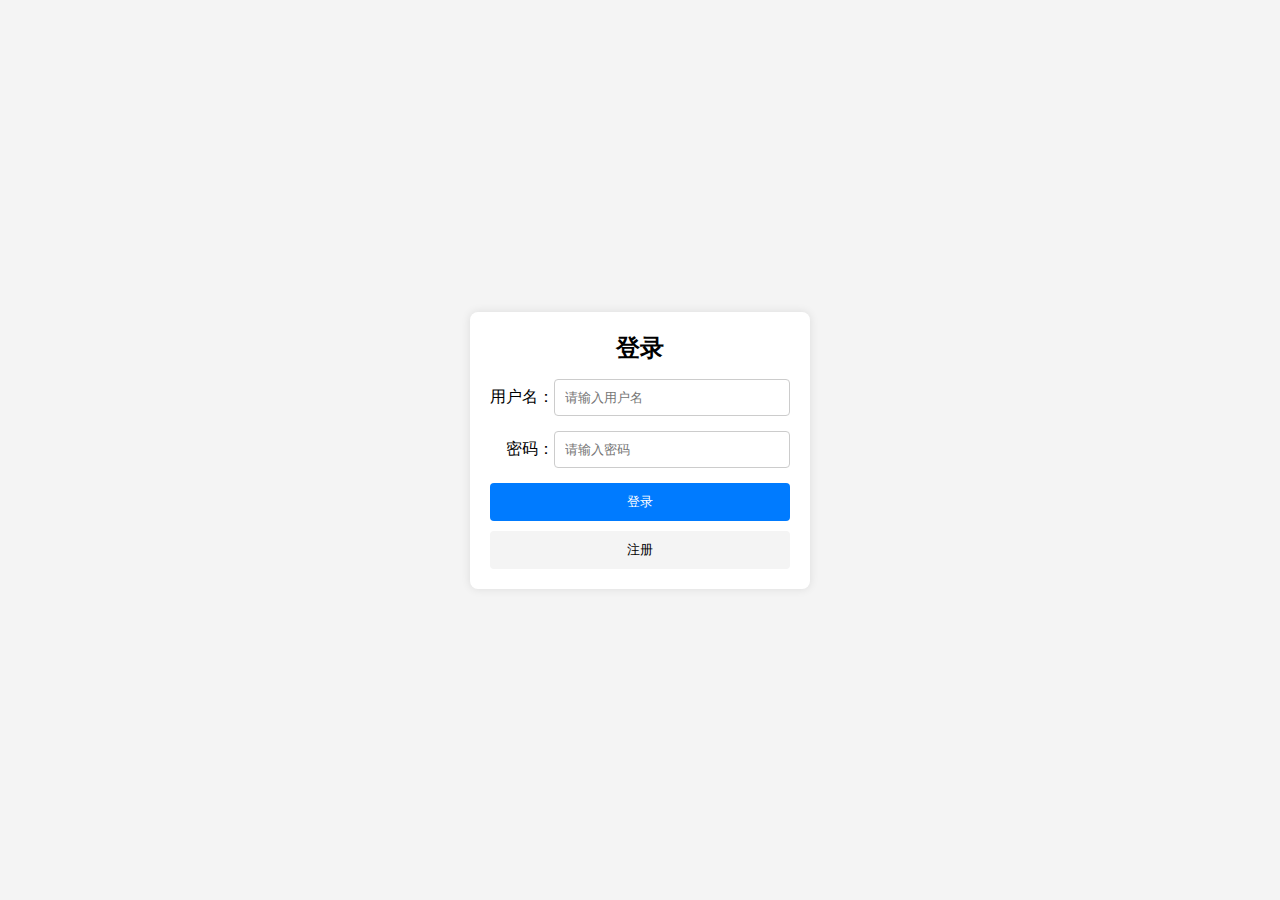
==== change.html @ 054fe9bb "实现了用户注册、登录、修改昵称、修改头像、修改密码、注销账户、查看用户信息和退出登录等核心功能。 提供了简洁、易用的用户界面，确保用户能够轻松完成各项操作。" ====
<!DOCTYPE html>
<html>
	<head>
		<meta charset="UTF-8">
		<meta name="viewport" content="width=device-width, initial-scale=1.0">
		<title>更改信息</title>
		<link rel="stylesheet" href="style.css" />
	</head>
	<body class="flex">
		<div id="form">
			<h2>修改信息</h2>
			<div id="pop2">
				<label for="pass">　　密码：</label><input type="password" id="pass" /><br />
				<label for="repass">确认密码：</label><input type="password" id="repass" />
				<div class="buttons">
					<button class="b" id="no">关闭</button>
					<button id="ok">确定</button>
				</div>
			</div>
			<table>
				<tr>
					<td class="table"><img id="avatar2" src="default.jpg"></td>
					<td class="table">
						<span class="t"><label for="user">用户名：</label><span id="user"></span></span><br />
						<span class="t"><label for="nick">　昵称：</label><input type="text" id="nick" placeholder="请输入昵称" class="text" /></span>
					</td>
				</tr>
			</table>
			<div class="buttons">
				<button class="b" id="changepass">修改密码</button>
				<button class="b" id="del">注销账户</button>
				<button id="save">保存</button>
			</div>
		</div>
		<input type="file" id="fileInput" accept="image/jpeg, image/png">
		<script>
			var userData, isNicknameEditable = true, isPopupVisible = false;
			function togglePopupVisibility() {
				if (isPopupVisible) {
					document.getElementById('pop2').style.visibility = 'hidden';
					isPopupVisible = false;
				} else {
					document.getElementById('pop2').style.visibility = 'visible';
					isPopupVisible = true;
				}
			}
			window.onload = function() {
				var token = localStorage.getItem('_');
				if (!token) {
					location.href = 'login.html';
				}
				var params = new URLSearchParams({
					token: token
				});
				var xhr = new XMLHttpRequest();
				xhr.open('POST', 'user_data2.php', true);
				xhr.setRequestHeader('Content-Type', 'application/x-www-form-urlencoded');
				xhr.onreadystatechange = function() {
					if (xhr.readyState === 4 && xhr.status === 200) {
						var response = xhr.responseText;
						if (response) {
							userData = response.split('\n');
							document.getElementById('user').innerText = userData[0];
							document.getElementById('nick').value = userData[1];
							if (userData[3] === '1') {
								document.getElementById('avatar2').src = 'avatar/' + userData[4] + '.jpg';
							}
						} else {
							alert('查询失败，请稍后再试。');
						}
					}
				};
				xhr.send(params.toString());
			};
			document.getElementById('changepass').addEventListener('click', togglePopupVisibility);
			document.getElementById('no').addEventListener('click', togglePopupVisibility);
			document.getElementById('save').addEventListener('click', function() {
				if (isNicknameEditable) {
					var userId = userData[2];
					var newNickname = document.getElementById('nick').value.trim();
					if (newNickname === '') {
						alert('昵称不能为空！');
						return;
					}
					var newPassword = document.getElementById('pass').value;
					var saveParams = new URLSearchParams({
						id: userId,
						nick: newNickname,
						pass: newPassword
					});
					var xhrSave = new XMLHttpRequest();
					xhrSave.open('POST', 'save.php', true);
					xhrSave.setRequestHeader('Content-Type', 'application/x-www-form-urlencoded');
					xhrSave.onreadystatechange = function() {
						if (xhrSave.readyState === 4 && xhrSave.status === 200) {
							var response = xhrSave.responseText;
							if (response === "fail") {
								alert('修改失败，请稍后再试！');
							}
							if (response === "success") {
								alert('修改成功！');
								location.href = "index.html";
							}
						}
					};
					xhrSave.send(saveParams);
				}
			});
			document.getElementById('ok').addEventListener('click', function() {
				var password = document.getElementById('pass').value;
				if (password === document.getElementById('repass').value) {
					if (!password) {
						alert('无法保存：密码为空。');
						isNicknameEditable = false;
					} else if (password.length < 8 || password.length > 32 || !/[a-z]/.test(password) || !/[A-Z]/.test(password) || !/\d/.test(password)) {
						alert('请先修改成合法的密码再保存。密码长度8到32位，必须包含至少1个小写字母、1个大写字母和1个数字。');
						isNicknameEditable = false;
					} else {
						alert('保存成功！');
						isNicknameEditable = true;
					}
				} else {
					alert('密码与确认密码不一致！');
					isNicknameEditable = false;
				}
			});
			document.getElementById('del').addEventListener('click', function() {
				var confirmDeletion = confirm("你确定要注销账户吗？注销账户后，你就再也无法登录本账户。");
				if (confirmDeletion) {
					var accountId = userData[2];
					var queryParams = new URLSearchParams({
						id: accountId
					});
					var xhrRequest = new XMLHttpRequest();
					xhrRequest.open('POST', 'del.php', true);
					xhrRequest.setRequestHeader('Content-Type', 'application/x-www-form-urlencoded');
					xhrRequest.onreadystatechange = function() {
						if (xhrRequest.readyState === 4 && xhrRequest.status === 200) {
							var responseText = xhrRequest.responseText;
							if (responseText === "fail") {
								alert('注销失败，请稍后再试！');
							} else if (responseText === "success") {
								alert('注销成功！');
								localStorage.removeItem('_');
								location.href = "login.html";
							}
						}
					};
					xhrRequest.send(queryParams.toString());
				}
			});
			document.getElementById('avatar2').addEventListener('click', function() {
				document.getElementById('fileInput').click();
			});
			document.getElementById('fileInput').addEventListener('change', function(event) {
				var selectedFile = event.target.files[0];
				if (!selectedFile) return;
				var fileExtension = selectedFile.name.split('.').pop().toLowerCase();
				if (fileExtension !== 'jpg' && fileExtension !== 'png') {
					alert('上传的图片格式只支持jpg或png');
					return;
				}
				var formData = new FormData();
				formData.append('avatar', document.getElementById('fileInput').files[0]);
				formData.append('id', userData[2]);
				var httpReq = new XMLHttpRequest();
				httpReq.open('POST', 'avatar.php', true);
				httpReq.onload = function () {
					if (httpReq.readyState === 4 && httpReq.status === 200) {
						var serverResponse = httpReq.responseText;
						if (serverResponse == 'success') {
							document.getElementById('avatar2').setAttribute('src', 'avatar/' + userData[4] + '.jpg');
						} else if (serverResponse == 'fail') {
							alert('头像修改失败，请稍后再试。');
						}
					}
				};
				httpReq.send(formData);
			});
		</script>
	</body>
</html>
---- style.css ----
a {
	text-decoration: none;
}
input[type="text"], input[type="password"] {
	padding: 10px;
	margin-bottom: 15px;
	border: 1px solid #ccc;
	border-radius: 4px;
	box-sizing: border-box;
}
h2 {
	margin-top: 0;
	margin-bottom: 15px;
	text-align: center;
}
html, body {
	font-family: Arial, sans-serif;
	background-color: #f4f4f4;
	justify-content: center;
	align-items: center;
	width: 100%;
	height: 100%;
	margin: 0;
}
#avatar {
	width: 120px;
	height: 120px;
}
#avatar2 {
	width: 80px;
	height: 80px;
}
#card, #subcard {
	margin: 10px;
	padding: 20px;
	position: relative;
	top: 20px;
	left: 2.5%;
	width: calc(95% - 60px);
	border-radius: 20px;
	box-shadow: 0 0 10px rgba(0, 0, 0, 0.1);
	background-color: white;
}
#config {
	cursor: pointer;
}
#content {
	float: right;
	font-size: 16px;
	line-height: 30px;
}
#fileInput, #hidden {
	display: none;
}
#form {
	background-color: #fff;
	padding: 20px;
	border-radius: 8px;
	box-shadow: 0 0 10px rgba(0, 0, 0, 0.1);
	width: 300px;
}
#nick {
	width: calc(100% - 64px);
	padding: 10px;
	margin-bottom: 15px;
	border: 1px solid #ccc;
	border-radius: 4px;
	box-sizing: border-box;
}
#nickname {
	font-size: 30px;
	line-height: 45px;
	color: #000;
}
#ok {
	padding: 10px;
	background-color: #007BFF;
	border: 0;
	color: white;
	border-radius: 10px;
	cursor: pointer;
	display: block;
}
#pop {
	padding: 10px;
	background-color: #fff;
	border-radius: 8px;
	box-shadow: 0 0 10px rgba(0, 0, 0, 0.1);
	width: 280px;
	position: absolute;
	border-radius: 8px;
	visibility: hidden;
	bottom: 10px;
}
#pop2 {
	padding: 20px;
	background-color: #fff;
	border-radius: 8px;
	box-shadow: 0 0 10px rgba(0, 0, 0, 0.1);
	width: 280px;
	position: absolute;
	border-radius: 8px;
	visibility: hidden;
	bottom: 10px;
	transform: translateX(-10px);
}
#pop3 {
	padding: 10px;
	background-color: #fff;
	border-radius: 8px;
	box-shadow: 0 0 10px rgba(0, 0, 0, 0.1);
	width: 280px;
	position: absolute;
	border-radius: 8px;
	visibility: hidden;
	bottom: 10px;
	left: 50%;
	transform: translateX(-50%);
}
#popup {
	padding: 10px;
	background-color: #fff;
	border-radius: 8px;
	box-shadow: 0 0 10px rgba(0, 0, 0, 0.1);
	width: 280px;
	position: absolute;
	border-radius: 8px;
	visibility: hidden;
	transform: translateY(-200px);
}
#regist {
	margin-top: 10px;
	width: 100%;
	padding: 10px;
	background-color: #f4f4f4;
	color: black;
	border: none;
	border-radius: 4px;
	cursor: pointer;
}
#save {
	padding: 10px;
	background-color: #007BFF;
	border: 0;
	color: white;
	border-radius: 10px;
	cursor: pointer;
}
#sp {
	text-align: center;
	width: 100%;
	margin-top: 0;
	margin-bottom: 15px;
}
#submit {
	width: 100%;
	padding: 10px;
	background-color: #007BFF;
	color: white;
	border: none;
	border-radius: 4px;
	cursor: pointer;
}
#table {
	width: 100%;
}
#top {
	width: calc(100% - 20px);
	padding: 10px;
	height: 30px;
	box-shadow: 0 0 10px rgba(0, 0, 0, 0.1);
}
.b {
	padding: 10px;
	background-color: white;
	border: 0;
	color: #007BFF;
	cursor: pointer;
}
.buttons {
	display: flex;
	justify-content: space-between;
}
.col1 {
	width: 40px;
}
.col2 {
	line-height: 40px;
}
.flex {
	display: flex;
}
.link {
	font-size: 16px;
	line-height: 24px;
	font-weight: bold;
}
.link1 {
	color: #007BFF;
}
.small {
	font-size: 16px;
	line-height: 24px;
	color: #afafaf;
}
.t {
	line-height: 38px;
}
.table {
	padding: 10px;
}
.text {
	display: inline-block;
	width: calc(100% - 64px);
}
.text1 {
	display: inline-block;
	width: calc(100% - 80px);
}
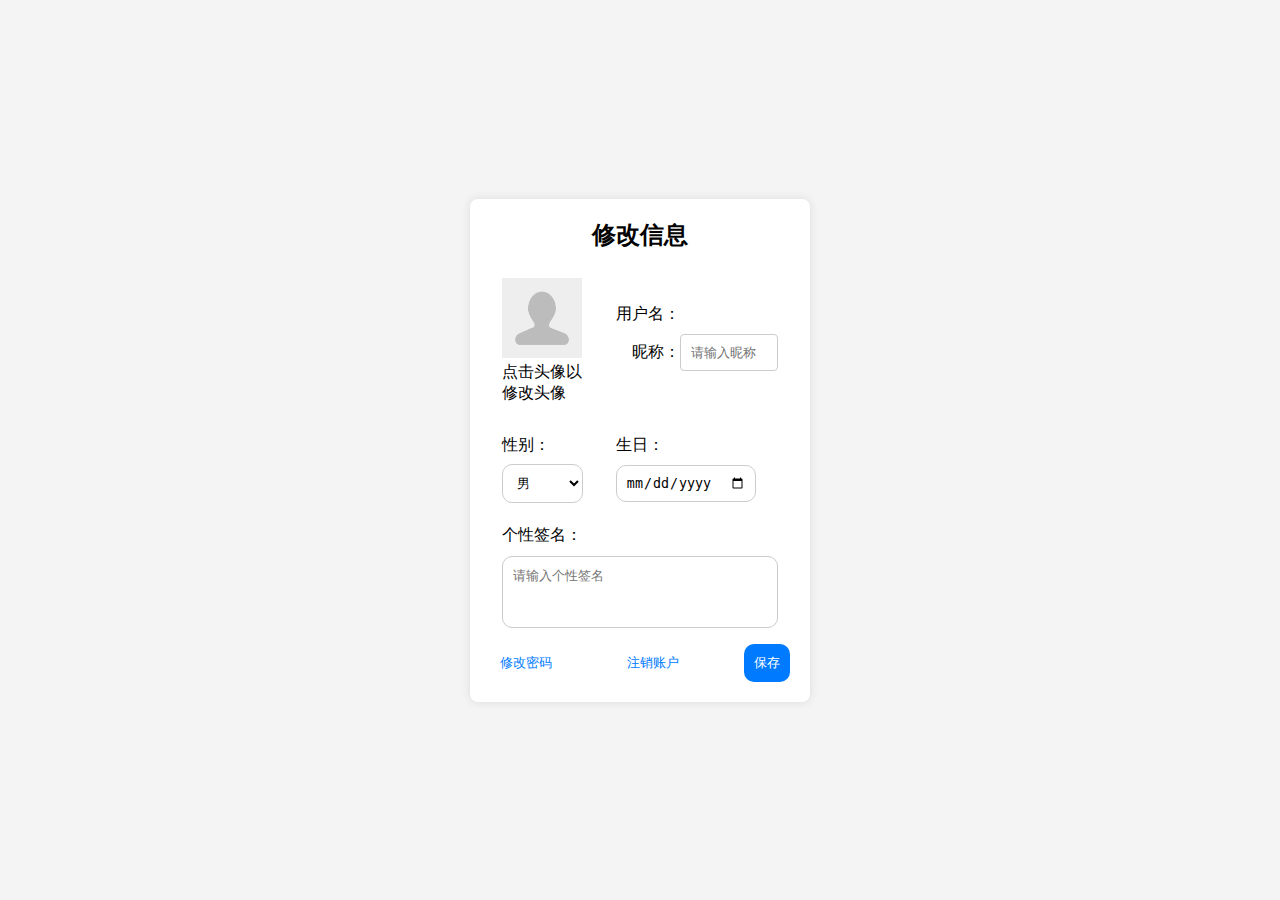
==== commit c80549ad: "新增了设置个人信息的功能，用户可以设置性别、生日以及个人简介。 修改了用户ID的设定方式，新用户注册的ID将自动比当前用户最大的ID大1。 修改了用户信息修改的接口。" ====
--- a/change.html
+++ b/change.html
@@ -19,10 +19,33 @@
 			</div>
 			<table>
 				<tr>
-					<td class="table"><img id="avatar2" src="default.jpg"></td>
+					<td class="table"><img id="avatar2" src="default.jpg"><br>点击头像以修改头像</td>
 					<td class="table">
-						<span class="t"><label for="user">用户名：</label><span id="user"></span></span><br />
+						<span class="t"><label>用户名：</label><span id="user"></span></span><br />
 						<span class="t"><label for="nick">　昵称：</label><input type="text" id="nick" placeholder="请输入昵称" class="text" /></span>
+					</td>
+				</tr>
+				<tr>
+					<td class="table">
+						<span class="t">
+							<label for="user">性别：</label>
+							<select id="gender" class="selection">
+								<option value="M">男</option>
+								<option value="W">女</option>
+								<option value="N">不设置</option>
+							</select>
+						</span>
+					</td>
+					<td class="table">
+						<span class="t">
+							<label for="user">生日：</label>
+							<input type="date" id="birth" class="selection1" />
+						</span>
+					</td>
+				</tr>
+				<tr>
+					<td colspan="2" class="table">
+						<label for="bio">个性签名：</label><br><textarea id="bio" class="bio" placeholder="请输入个性签名" wrap="hard" maxlength="250"></textarea>
 					</td>
 				</tr>
 			</table>
@@ -34,7 +57,7 @@
 		</div>
 		<input type="file" id="fileInput" accept="image/jpeg, image/png">
 		<script>
-			var userData, isNicknameEditable = true, isPopupVisible = false;
+			var userData, isPopupVisible = false, conf = {}, nconf = {};
 			function togglePopupVisibility() {
 				if (isPopupVisible) {
 					document.getElementById('pop2').style.visibility = 'hidden';
@@ -44,8 +67,20 @@
 					isPopupVisible = true;
 				}
 			}
+			function getCookie(name) {
+				var value = `; ${document.cookie}`;
+				var parts = value.split(`; ${name}=`);
+				if (parts.length === 2) return parts.pop().split(';').shift();
+				return null;
+			}
+			function checkPassword(password, repassword) {
+				return password === repassword && !!password && !(password.length < 8 || 32 < password.length || !/[a-z]/.test(password) || !/[A-Z]/.test(password) || !/\d/.test(password));
+			}
+			function testFuture(date) {
+				return new Date(date) > new Date();
+			}
 			window.onload = function() {
-				var token = localStorage.getItem('_');
+				var token = getCookie('_');
 				if (!token) {
 					location.href = 'login.html';
 				}
@@ -59,12 +94,19 @@
 					if (xhr.readyState === 4 && xhr.status === 200) {
 						var response = xhr.responseText;
 						if (response) {
+							if (response === 'invalid') {
+								alert('用户信息被篡改，无法查看信息。');
+								location.href = 'login.html';
+							}
 							userData = response.split('\n');
 							document.getElementById('user').innerText = userData[0];
-							document.getElementById('nick').value = userData[1];
+							document.getElementById('nick').value = conf['nick'] = userData[1];
 							if (userData[3] === '1') {
 								document.getElementById('avatar2').src = 'avatar/' + userData[4] + '.jpg';
 							}
+							document.getElementById('gender').value = conf['gender'] = userData[5];
+							document.getElementById('birth').value = conf['birth'] = userData[6];
+							document.getElementById('bio').value = conf['bio'] = userData[7];
 						} else {
 							alert('查询失败，请稍后再试。');
 						}
@@ -75,53 +117,56 @@
 			document.getElementById('changepass').addEventListener('click', togglePopupVisibility);
 			document.getElementById('no').addEventListener('click', togglePopupVisibility);
 			document.getElementById('save').addEventListener('click', function() {
-				if (isNicknameEditable) {
-					var userId = userData[2];
+				if (conf['nick'] !== document.getElementById('nick').value) {
 					var newNickname = document.getElementById('nick').value.trim();
-					if (newNickname === '') {
-						alert('昵称不能为空！');
+					if (!newNickname) {
+						alert('昵称不能为空。');
 						return;
 					}
-					var newPassword = document.getElementById('pass').value;
-					var saveParams = new URLSearchParams({
-						id: userId,
-						nick: newNickname,
-						pass: newPassword
-					});
-					var xhrSave = new XMLHttpRequest();
-					xhrSave.open('POST', 'save.php', true);
-					xhrSave.setRequestHeader('Content-Type', 'application/x-www-form-urlencoded');
-					xhrSave.onreadystatechange = function() {
-						if (xhrSave.readyState === 4 && xhrSave.status === 200) {
-							var response = xhrSave.responseText;
-							if (response === "fail") {
-								alert('修改失败，请稍后再试！');
-							}
-							if (response === "success") {
-								alert('修改成功！');
-								location.href = "index.html";
-							}
-						}
-					};
-					xhrSave.send(saveParams);
-				}
+					nconf['nick'] = newNickname;
+				}
+				if (conf['gender'] !== document.getElementById('gender').value) {
+					nconf['gender'] = document.getElementById('gender').value;
+				}
+				if (conf['birth'] !== document.getElementById('birth').value) {
+					if (testFuture(new Date(document.getElementById('birth').value))) {
+						alert('出生日期不能是未来的日期。');
+						return;
+					}
+					nconf['birth'] = document.getElementById('birth').value;
+				}
+				if (conf['bio'] !== document.getElementById('bio').value) {
+					nconf['bio'] = document.getElementById('bio').value.trim();
+				}
+				if (Object.keys(nconf).length === 0) {
+					alert('用户信息未修改。');
+					location.href = "index.html";
+					return;
+				}
+				var saveParams = new URLSearchParams({p:JSON.stringify(nconf),id:userData[2]});
+				var xhrSave = new XMLHttpRequest();
+				xhrSave.open('POST', 'save.php', true);
+				xhrSave.setRequestHeader('Content-Type', 'application/x-www-form-urlencoded');
+				xhrSave.onreadystatechange = function() {
+					if (xhrSave.readyState === 4 && xhrSave.status === 200) {
+						var response = xhrSave.responseText;
+						if (response === "fail") {
+							alert('修改失败，请稍后再试！');
+						} else if (response === "success") {
+							alert('修改成功！');
+							location.href = "index.html";
+						} else {
+							alert(response);
+						}
+					}
+				};
+				xhrSave.send(saveParams);
 			});
 			document.getElementById('ok').addEventListener('click', function() {
-				var password = document.getElementById('pass').value;
-				if (password === document.getElementById('repass').value) {
-					if (!password) {
-						alert('无法保存：密码为空。');
-						isNicknameEditable = false;
-					} else if (password.length < 8 || password.length > 32 || !/[a-z]/.test(password) || !/[A-Z]/.test(password) || !/\d/.test(password)) {
-						alert('请先修改成合法的密码再保存。密码长度8到32位，必须包含至少1个小写字母、1个大写字母和1个数字。');
-						isNicknameEditable = false;
-					} else {
-						alert('保存成功！');
-						isNicknameEditable = true;
-					}
+				if (checkPassword(document.getElementById('pass').value, document.getElementById('repass').value)) {
+					nconf['pass'] = document.getElementById('pass').value;
 				} else {
-					alert('密码与确认密码不一致！');
-					isNicknameEditable = false;
+					alert('密码不符合要求，请重新输入。');
 				}
 			});
 			document.getElementById('del').addEventListener('click', function() {
@@ -129,7 +174,8 @@
 				if (confirmDeletion) {
 					var accountId = userData[2];
 					var queryParams = new URLSearchParams({
-						id: accountId
+						id: accountId,
+						token: 
 					});
 					var xhrRequest = new XMLHttpRequest();
 					xhrRequest.open('POST', 'del.php', true);
--- a/style.css
+++ b/style.css
@@ -177,6 +177,15 @@
 	color: #007BFF;
 	cursor: pointer;
 }
+.bio {
+	margin-top: 10px;
+	resize: none;
+	padding: 10px;
+	height: 50px;
+	width: calc(100% - 22px);
+	border-color: #ccc;
+	border-radius: 10px;
+}
 .buttons {
 	display: flex;
 	justify-content: space-between;
@@ -198,6 +207,21 @@
 .link1 {
 	color: #007BFF;
 }
+.selection {
+	background-color: white;
+	padding: 10px;
+	border-width: 1px;
+	border-color: #ccc;
+	border-radius: 10px;
+}
+.selection1 {
+	background-color: white;
+	padding: 8.5px;
+	border-width: 1px;
+	border-style: solid;
+	border-color: #ccc;
+	border-radius: 10px;
+}
 .small {
 	font-size: 16px;
 	line-height: 24px;
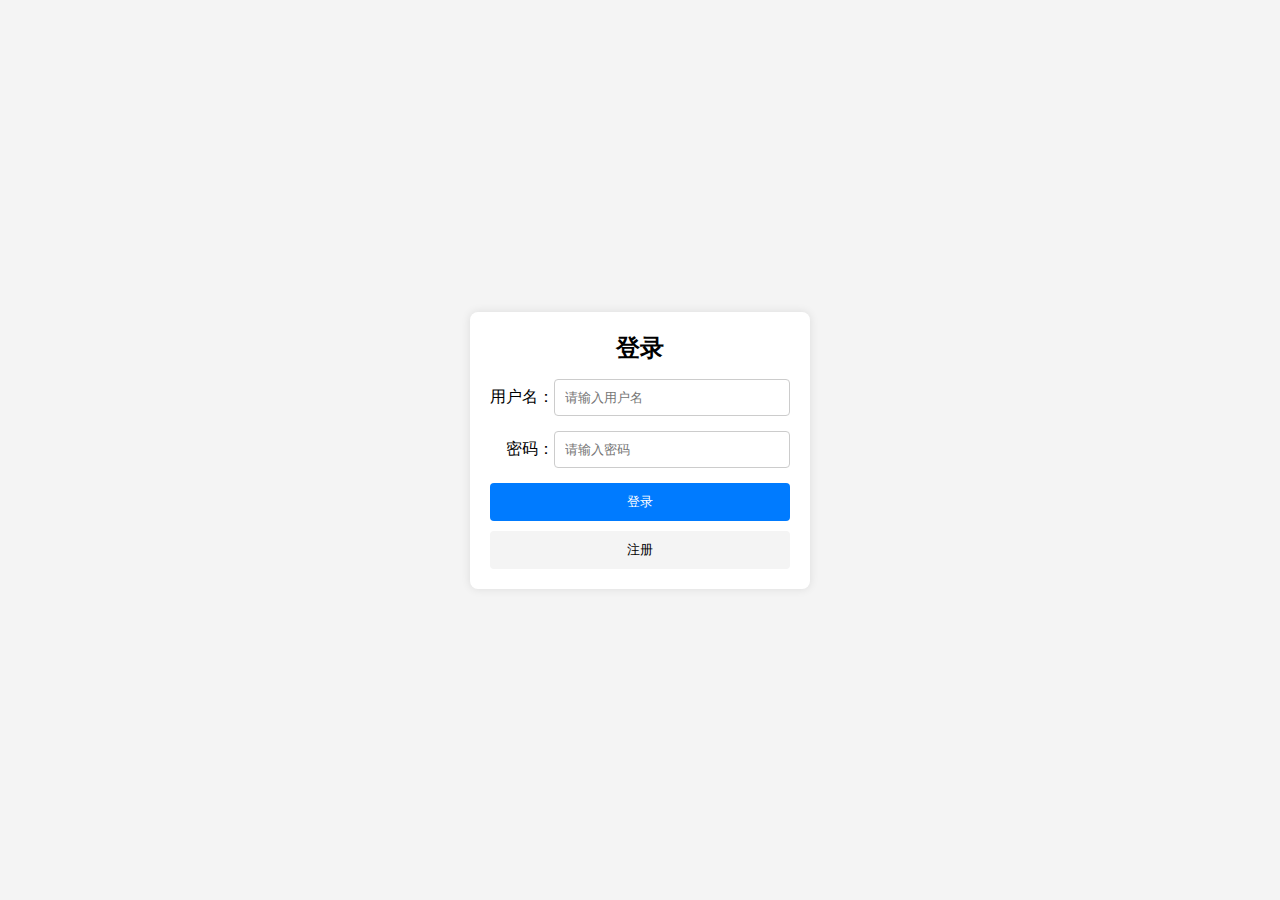
==== commit 0e80f24c: "修复了绕过前端验证注册非法用户名和密码的漏洞。 修复了能修改其他用户个人信息的漏洞。 修复了能注销其他用户的漏洞。 修复了部分用户头像不显示的漏洞。" ====
--- a/change.html
+++ b/change.html
@@ -117,7 +117,7 @@
 			document.getElementById('changepass').addEventListener('click', togglePopupVisibility);
 			document.getElementById('no').addEventListener('click', togglePopupVisibility);
 			document.getElementById('save').addEventListener('click', function() {
-				if (conf['nick'] !== document.getElementById('nick').value) {
+				if (conf['nick'] !== document.getElementById('nick').value.trim()) {
 					var newNickname = document.getElementById('nick').value.trim();
 					if (!newNickname) {
 						alert('昵称不能为空。');
@@ -143,7 +143,7 @@
 					location.href = "index.html";
 					return;
 				}
-				var saveParams = new URLSearchParams({p:JSON.stringify(nconf),id:userData[2]});
+				var saveParams = new URLSearchParams({p:JSON.stringify(nconf),id:userData[2],token:userData[4]});
 				var xhrSave = new XMLHttpRequest();
 				xhrSave.open('POST', 'save.php', true);
 				xhrSave.setRequestHeader('Content-Type', 'application/x-www-form-urlencoded');
@@ -165,6 +165,7 @@
 			document.getElementById('ok').addEventListener('click', function() {
 				if (checkPassword(document.getElementById('pass').value, document.getElementById('repass').value)) {
 					nconf['pass'] = document.getElementById('pass').value;
+					alert('密码已保存。点击页面上的“保存”按钮可修改密码。');
 				} else {
 					alert('密码不符合要求，请重新输入。');
 				}
@@ -175,7 +176,7 @@
 					var accountId = userData[2];
 					var queryParams = new URLSearchParams({
 						id: accountId,
-						token: 
+						token: userData[4]
 					});
 					var xhrRequest = new XMLHttpRequest();
 					xhrRequest.open('POST', 'del.php', true);
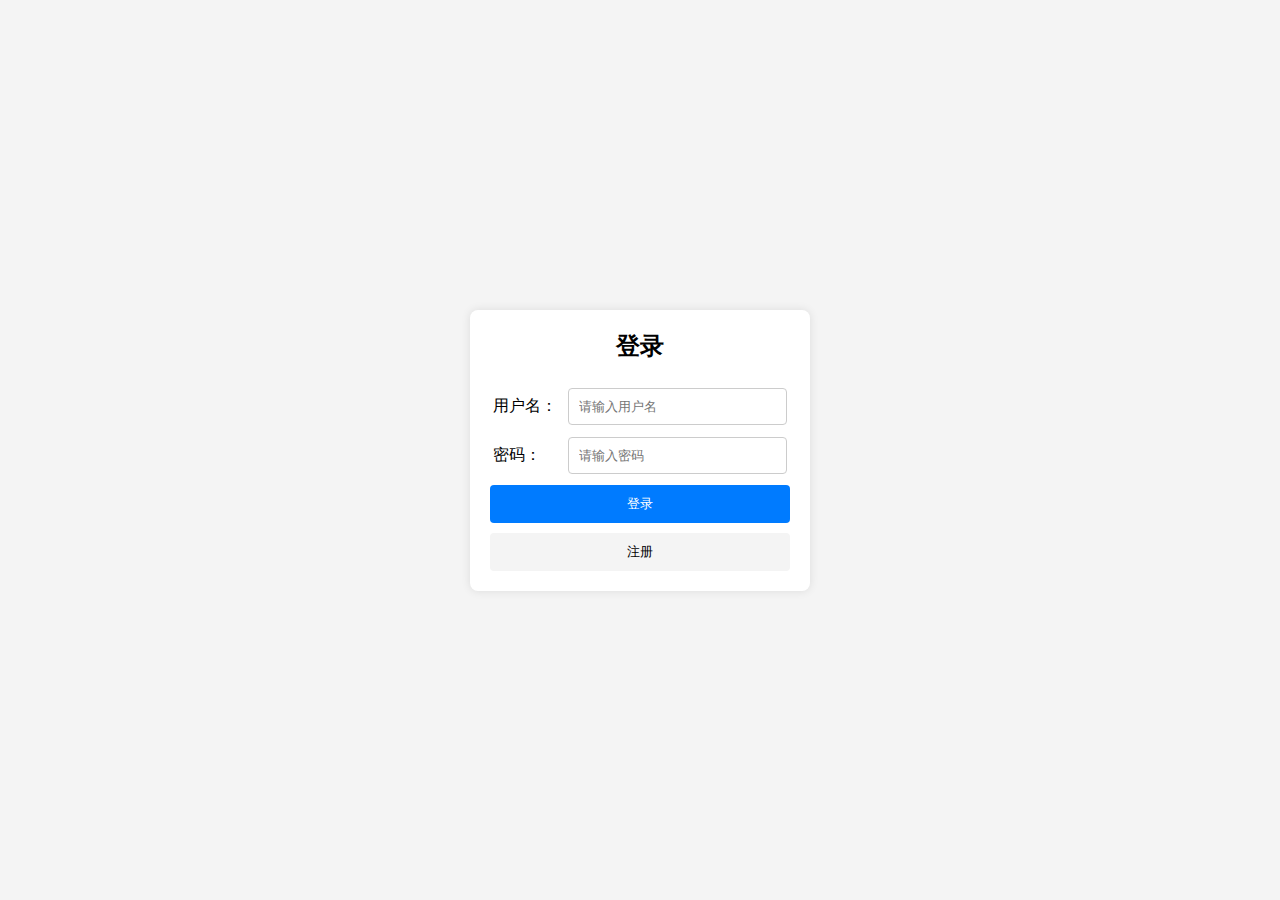
==== commit 1f80b12f: "系统新增多语言支持功能，现已支持繁体中文、英语、法语、俄语、西班牙语、阿拉伯语。" ====
--- a/change.html
+++ b/change.html
@@ -3,112 +3,118 @@
 	<head>
 		<meta charset="UTF-8">
 		<meta name="viewport" content="width=device-width, initial-scale=1.0">
-		<title>更改信息</title>
+		<title data-key="editInfo"></title>
 		<link rel="stylesheet" href="style.css" />
 	</head>
 	<body class="flex">
-		<div id="form">
-			<h2>修改信息</h2>
-			<div id="pop2">
-				<label for="pass">　　密码：</label><input type="password" id="pass" /><br />
-				<label for="repass">确认密码：</label><input type="password" id="repass" />
+		<div class="form">
+			<h2 data-key="editInfo"></h2>
+			<div class="pop2" id="pop2">
+				<table class="table0">
+					<tr>
+						<td><label for="pass" data-key="passwordLabel"></label></label></td>
+						<td><input type="password" id="pass" class="text"></td>
+					</tr>
+					<tr>
+						<td><label for="repass" data-key="confirmPasswordLabel"></label></td>
+						<td><input type="password" id="repass" class="text"></td>
+					</tr>
+				</table>
+				
 				<div class="buttons">
-					<button class="b" id="no">关闭</button>
-					<button id="ok">确定</button>
+					<button class="b" id="no" data-key="close"></button>
+					<button class="main-button" id="ok" data-key="confirm"></button>
 				</div>
 			</div>
 			<table>
 				<tr>
-					<td class="table"><img id="avatar2" src="default.jpg"><br>点击头像以修改头像</td>
+					<td class="table"><img id="avatar" class="avatar2" src="default.jpg"><div class="gray" data-key="avatarChangePrompt" style="width:80px"></div></td>
 					<td class="table">
-						<span class="t"><label>用户名：</label><span id="user"></span></span><br />
-						<span class="t"><label for="nick">　昵称：</label><input type="text" id="nick" placeholder="请输入昵称" class="text" /></span>
+						<span class="t"><span data-key="usernameLabel"></span><span id="user"></span></span><br />
+						<span class="t"><label for="nick" data-key="nicknameLabel"></label><input type="text" id="nick" class="text" /></span>
 					</td>
 				</tr>
 				<tr>
 					<td class="table">
 						<span class="t">
-							<label for="user">性别：</label>
+							<label data-key="genderLabel"></label>
 							<select id="gender" class="selection">
-								<option value="M">男</option>
-								<option value="W">女</option>
-								<option value="N">不设置</option>
+								<option value="M" data-key="male"></option>
+								<option value="W" data-key="female"></option>
+								<option value="N" data-key="notSet"></option>
 							</select>
 						</span>
 					</td>
 					<td class="table">
 						<span class="t">
-							<label for="user">生日：</label>
+							<label for="user" data-key="birthdayLabel"></label>
 							<input type="date" id="birth" class="selection1" />
 						</span>
 					</td>
 				</tr>
 				<tr>
 					<td colspan="2" class="table">
-						<label for="bio">个性签名：</label><br><textarea id="bio" class="bio" placeholder="请输入个性签名" wrap="hard" maxlength="250"></textarea>
+						<label for="bio" data-key="signatureLabel"></label><br><textarea id="bio" class="bio" wrap="hard" maxlength="250"></textarea>
 					</td>
 				</tr>
 			</table>
 			<div class="buttons">
-				<button class="b" id="changepass">修改密码</button>
-				<button class="b" id="del">注销账户</button>
-				<button id="save">保存</button>
+				<button class="b" id="changepass" data-key="changePassword">修改密码</button>
+				<button class="b" id="del" data-key="deleteAccount">注销账户</button>
+				<button class="main-button" id="save" data-key="save">保存</button>
 			</div>
 		</div>
-		<input type="file" id="fileInput" accept="image/jpeg, image/png">
+		<input type="file" class="hidden" id="fileInput" accept="image/jpeg, image/png">
+		<script src="js/lib.js"></script>
 		<script>
-			var userData, isPopupVisible = false, conf = {}, nconf = {};
-			function togglePopupVisibility() {
-				if (isPopupVisible) {
-					document.getElementById('pop2').style.visibility = 'hidden';
-					isPopupVisible = false;
-				} else {
-					document.getElementById('pop2').style.visibility = 'visible';
-					isPopupVisible = true;
-				}
-			}
-			function getCookie(name) {
-				var value = `; ${document.cookie}`;
-				var parts = value.split(`; ${name}=`);
-				if (parts.length === 2) return parts.pop().split(';').shift();
-				return null;
-			}
-			function checkPassword(password, repassword) {
-				return password === repassword && !!password && !(password.length < 8 || 32 < password.length || !/[a-z]/.test(password) || !/[A-Z]/.test(password) || !/\d/.test(password));
-			}
-			function testFuture(date) {
-				return new Date(date) > new Date();
+			var isPopupVisible = false, conf = {}, nconf = {}, language, lang = new URLSearchParams(window.location.search).get('lang') || 'zh-CN';
+			function request(lang) {
+				var xhr0 = new XMLHttpRequest();
+				xhr0.open('GET', 'languages/' + encodeURIComponent(lang) + '.json', true);
+				xhr0.onreadystatechange = function() {
+					if (xhr0.readyState === 4) {
+						if (xhr0.status === 200) {
+							language = JSON.parse(xhr0.responseText);
+							document.querySelectorAll('[data-key]').forEach(function(element) {
+								element.innerText = language[element.dataset.key];
+							});
+							document.getElementById('nick').setAttribute('placeholder', language.enterNickname);
+							document.getElementById('bio').setAttribute('placeholder', language.enterSignature);
+						} else if (xhr0.status === 404) {
+							request('zh-CN');
+						}
+					}
+				};
+				xhr0.send();
 			}
 			window.onload = function() {
 				var token = getCookie('_');
+				request(lang);
 				if (!token) {
-					location.href = 'login.html';
+					location.href = 'login.html?lang=' + lang;
 				}
 				var params = new URLSearchParams({
-					token: token
+					token: token,
+					v: '2'
 				});
 				var xhr = new XMLHttpRequest();
-				xhr.open('POST', 'user_data2.php', true);
+				xhr.open('POST', 'user_data2.php?lang=' + lang, true);
 				xhr.setRequestHeader('Content-Type', 'application/x-www-form-urlencoded');
 				xhr.onreadystatechange = function() {
 					if (xhr.readyState === 4 && xhr.status === 200) {
-						var response = xhr.responseText;
-						if (response) {
-							if (response === 'invalid') {
-								alert('用户信息被篡改，无法查看信息。');
-								location.href = 'login.html';
-							}
-							userData = response.split('\n');
-							document.getElementById('user').innerText = userData[0];
-							document.getElementById('nick').value = conf['nick'] = userData[1];
-							if (userData[3] === '1') {
-								document.getElementById('avatar2').src = 'avatar/' + userData[4] + '.jpg';
-							}
-							document.getElementById('gender').value = conf['gender'] = userData[5];
-							document.getElementById('birth').value = conf['birth'] = userData[6];
-							document.getElementById('bio').value = conf['bio'] = userData[7];
-						} else {
-							alert('查询失败，请稍后再试。');
+						var response = JSON.parse(xhr.responseText);
+						if (response.code === 1) {
+							conf = response.data;
+							document.getElementById('user').innerText = conf.user;
+							document.getElementById('nick').value = conf.nick;
+							if (conf.avatar) document.getElementById('avatar').src = 'avatar/' + conf.token + '.jpg';
+							document.getElementById('gender').value = conf.gender;
+							document.getElementById('birth').value = conf.birth;
+							document.getElementById('bio').value = conf.bio;
+						} else if (response.code === 0) {
+							showPop2(response.msg, [{text: language.relogin, fn: function () {
+								location.href = 'login.html?lang=' + lang;
+							}}]);
 						}
 					}
 				};
@@ -117,46 +123,48 @@
 			document.getElementById('changepass').addEventListener('click', togglePopupVisibility);
 			document.getElementById('no').addEventListener('click', togglePopupVisibility);
 			document.getElementById('save').addEventListener('click', function() {
-				if (conf['nick'] !== document.getElementById('nick').value.trim()) {
+				if (conf.nick !== document.getElementById('nick').value.trim()) {
 					var newNickname = document.getElementById('nick').value.trim();
 					if (!newNickname) {
-						alert('昵称不能为空。');
+						showPop(language.nicknameRequired);
 						return;
 					}
-					nconf['nick'] = newNickname;
-				}
-				if (conf['gender'] !== document.getElementById('gender').value) {
-					nconf['gender'] = document.getElementById('gender').value;
-				}
-				if (conf['birth'] !== document.getElementById('birth').value) {
+					nconf.nick = newNickname;
+				}
+				if (conf.gender !== document.getElementById('gender').value) {
+					nconf.gender = document.getElementById('gender').value;
+				}
+				if (conf.birth !== document.getElementById('birth').value) {
 					if (testFuture(new Date(document.getElementById('birth').value))) {
-						alert('出生日期不能是未来的日期。');
+						showPop(language.birthdayFutureError);
 						return;
 					}
-					nconf['birth'] = document.getElementById('birth').value;
-				}
-				if (conf['bio'] !== document.getElementById('bio').value) {
-					nconf['bio'] = document.getElementById('bio').value.trim();
+					nconf.birth = document.getElementById('birth').value;
+				}
+				if (conf.bio !== document.getElementById('bio').value) {
+					nconf.bio = document.getElementById('bio').value.trim();
 				}
 				if (Object.keys(nconf).length === 0) {
-					alert('用户信息未修改。');
-					location.href = "index.html";
+					showPop2(language.noChanges, [{text: language.returnHome, fn: function() {
+						location.href = "index.html?lang=" + lang;
+					}}]);
 					return;
 				}
-				var saveParams = new URLSearchParams({p:JSON.stringify(nconf),id:userData[2],token:userData[4]});
+				var saveParams = new URLSearchParams({p:JSON.stringify(nconf),id:conf.id,token:conf.token,v:'2'});
 				var xhrSave = new XMLHttpRequest();
-				xhrSave.open('POST', 'save.php', true);
+				xhrSave.open('POST', 'save.php?lang=' + lang, true);
 				xhrSave.setRequestHeader('Content-Type', 'application/x-www-form-urlencoded');
 				xhrSave.onreadystatechange = function() {
 					if (xhrSave.readyState === 4 && xhrSave.status === 200) {
-						var response = xhrSave.responseText;
-						if (response === "fail") {
-							alert('修改失败，请稍后再试！');
-						} else if (response === "success") {
-							alert('修改成功！');
-							location.href = "index.html";
+						var response = JSON.parse(xhrSave.responseText);
+						if (response.code === 1) {
+							location.href = "index.html?lang=" + lang;
+						} else if (response.code === 0) {
+							showPop2(response.msg, [{text: language.relogin, fn: function () {
+								location.href = "login.html?lang=" + lang;
+							}}]);
 						} else {
-							alert(response);
+							showPop(response.msg);
 						}
 					}
 				};
@@ -164,39 +172,39 @@
 			});
 			document.getElementById('ok').addEventListener('click', function() {
 				if (checkPassword(document.getElementById('pass').value, document.getElementById('repass').value)) {
-					nconf['pass'] = document.getElementById('pass').value;
-					alert('密码已保存。点击页面上的“保存”按钮可修改密码。');
+					nconf.pass = document.getElementById('pass').value;
+					showPop(language.passwordSavedMessage);
 				} else {
-					alert('密码不符合要求，请重新输入。');
+					showPop(language.invalidPassword);
 				}
 			});
 			document.getElementById('del').addEventListener('click', function() {
-				var confirmDeletion = confirm("你确定要注销账户吗？注销账户后，你就再也无法登录本账户。");
-				if (confirmDeletion) {
-					var accountId = userData[2];
+				var confirmDeletion = showPop2(language.confirmAccountDeletion, [{text: language.confirm, fn: function() {
+				    var accountId = conf.id;
 					var queryParams = new URLSearchParams({
 						id: accountId,
-						token: userData[4]
+						token: conf.token,
+						v: '2'
 					});
 					var xhrRequest = new XMLHttpRequest();
-					xhrRequest.open('POST', 'del.php', true);
+					xhrRequest.open('POST', 'del.php?lang=' + lang, true);
 					xhrRequest.setRequestHeader('Content-Type', 'application/x-www-form-urlencoded');
 					xhrRequest.onreadystatechange = function() {
 						if (xhrRequest.readyState === 4 && xhrRequest.status === 200) {
-							var responseText = xhrRequest.responseText;
-							if (responseText === "fail") {
-								alert('注销失败，请稍后再试！');
-							} else if (responseText === "success") {
-								alert('注销成功！');
-								localStorage.removeItem('_');
-								location.href = "login.html";
+							var responseText = JSON.parse(xhrRequest.responseText);
+							if (responseText.code === 0 || responseText.code === 1) {
+								showPop2(responseText.msg, [{text: language.relogin, fn: function() {
+								    location.href = "login.html?lang=" + lang;
+								}}]);
+							} else {
+								showPop(responseText.msg);
 							}
 						}
 					};
 					xhrRequest.send(queryParams.toString());
-				}
-			});
-			document.getElementById('avatar2').addEventListener('click', function() {
+				}}, {text: language.cancel}]);
+			});
+			document.getElementById('avatar').addEventListener('click', function() {
 				document.getElementById('fileInput').click();
 			});
 			document.getElementById('fileInput').addEventListener('change', function(event) {
@@ -204,21 +212,28 @@
 				if (!selectedFile) return;
 				var fileExtension = selectedFile.name.split('.').pop().toLowerCase();
 				if (fileExtension !== 'jpg' && fileExtension !== 'png') {
-					alert('上传的图片格式只支持jpg或png');
+					alert(language.imageFormatError);
 					return;
 				}
 				var formData = new FormData();
 				formData.append('avatar', document.getElementById('fileInput').files[0]);
-				formData.append('id', userData[2]);
+				formData.append('id', conf.id);
+				formData.append('token', conf.token);
+				formData.append('v', '2');
 				var httpReq = new XMLHttpRequest();
-				httpReq.open('POST', 'avatar.php', true);
+				httpReq.open('POST', 'avatar.php?lang=' + lang, true);
 				httpReq.onload = function () {
 					if (httpReq.readyState === 4 && httpReq.status === 200) {
-						var serverResponse = httpReq.responseText;
-						if (serverResponse == 'success') {
-							document.getElementById('avatar2').setAttribute('src', 'avatar/' + userData[4] + '.jpg');
-						} else if (serverResponse == 'fail') {
-							alert('头像修改失败，请稍后再试。');
+						var serverResponse = JSON.parse(httpReq.responseText);
+						if (serverResponse.code === 1) {
+							document.getElementById('avatar').setAttribute('src', 'avatar/' + conf.token + '.jpg');
+							showPop(serverResponse.msg);
+						} else if (serverResponse.code === 0) {
+							showPop2(serverResponse.msg, [{text: language.relogin, fn: function () {
+								location.href = "login.html?lang=" + lang;
+							}}]);
+						} else {
+							showPop(serverResponse.msg);
 						}
 					}
 				};
--- a/style.css
+++ b/style.css
@@ -22,15 +22,44 @@
 	height: 100%;
 	margin: 0;
 }
-#avatar {
+.avatar {
 	width: 120px;
 	height: 120px;
 }
-#avatar2 {
+.avatar2 {
 	width: 80px;
 	height: 80px;
 }
-#card, #subcard {
+.b {
+	padding: 10px;
+	background-color: white;
+	border: 0;
+	color: #007BFF;
+	cursor: pointer;
+}
+.between {
+	display: flex;
+	justify-content: space-between;
+}
+.big {
+	font-size: 30px;
+	line-height: 45px;
+	color: #000;
+}
+.bio {
+	margin-top: 10px;
+	resize: none;
+	padding: 10px;
+	height: 50px;
+	width: calc(100% - 22px);
+	border-color: #ccc;
+	border-radius: 10px;
+}
+.buttons {
+	display: flex;
+	justify-content: space-between;
+}
+.card {
 	margin: 10px;
 	padding: 20px;
 	position: relative;
@@ -41,47 +70,50 @@
 	box-shadow: 0 0 10px rgba(0, 0, 0, 0.1);
 	background-color: white;
 }
-#config {
-	cursor: pointer;
-}
-#content {
-	float: right;
+.col1 {
+	width: 40px;
+}
+.col2 {
+	line-height: 40px;
+}
+.flex {
+	display: flex;
+}
+.form {
+	background-color: #fff;
+	padding: 20px;
+	border-radius: 8px;
+	box-shadow: 0 0 10px rgba(0, 0, 0, 0.1);
+	width: 300px;
+}
+.gray {
+	color: #777;
+	font-size: 12px;
+	text-align: center;
+}
+.hidden {
+	display: none;
+}
+.link {
 	font-size: 16px;
-	line-height: 30px;
-}
-#fileInput, #hidden {
-	display: none;
-}
-#form {
-	background-color: #fff;
-	padding: 20px;
-	border-radius: 8px;
-	box-shadow: 0 0 10px rgba(0, 0, 0, 0.1);
-	width: 300px;
-}
-#nick {
-	width: calc(100% - 64px);
-	padding: 10px;
-	margin-bottom: 15px;
-	border: 1px solid #ccc;
-	border-radius: 4px;
-	box-sizing: border-box;
-}
-#nickname {
-	font-size: 30px;
-	line-height: 45px;
-	color: #000;
-}
-#ok {
+	line-height: 24px;
+	font-weight: bold;
+}
+.link1 {
+	color: #007BFF;
+}
+.main-button {
 	padding: 10px;
 	background-color: #007BFF;
 	border: 0;
 	color: white;
 	border-radius: 10px;
 	cursor: pointer;
-	display: block;
-}
-#pop {
+}
+.pointer {
+	cursor: pointer;
+}
+.pop {
 	padding: 10px;
 	background-color: #fff;
 	border-radius: 8px;
@@ -92,19 +124,7 @@
 	visibility: hidden;
 	bottom: 10px;
 }
-#pop2 {
-	padding: 20px;
-	background-color: #fff;
-	border-radius: 8px;
-	box-shadow: 0 0 10px rgba(0, 0, 0, 0.1);
-	width: 280px;
-	position: absolute;
-	border-radius: 8px;
-	visibility: hidden;
-	bottom: 10px;
-	transform: translateX(-10px);
-}
-#pop3 {
+.pop1 {
 	padding: 10px;
 	background-color: #fff;
 	border-radius: 8px;
@@ -117,7 +137,19 @@
 	left: 50%;
 	transform: translateX(-50%);
 }
-#popup {
+.pop2 {
+	padding: 20px;
+	background-color: #fff;
+	border-radius: 8px;
+	box-shadow: 0 0 10px rgba(0, 0, 0, 0.1);
+	width: 280px;
+	position: absolute;
+	border-radius: 8px;
+	visibility: hidden;
+	bottom: 10px;
+	transform: translateX(-10px);
+}
+.popup {
 	padding: 10px;
 	background-color: #fff;
 	border-radius: 8px;
@@ -128,7 +160,7 @@
 	visibility: hidden;
 	transform: translateY(-200px);
 }
-#regist {
+.regist {
 	margin-top: 10px;
 	width: 100%;
 	padding: 10px;
@@ -138,21 +170,44 @@
 	border-radius: 4px;
 	cursor: pointer;
 }
-#save {
-	padding: 10px;
-	background-color: #007BFF;
-	border: 0;
-	color: white;
-	border-radius: 10px;
-	cursor: pointer;
-}
-#sp {
+.right {
+	float: right;
+	font-size: 16px;
+	line-height: 30px;
+}
+.select {
+	margin: 0 5px;
+	border-width: 0;
+	padding: 5px 10px;
+	border-radius: 10px;
+}
+.selection {
+	background-color: white;
+	padding: 10px;
+	border-width: 1px;
+	border-color: #ccc;
+	border-radius: 10px;
+}
+.selection1 {
+	background-color: white;
+	padding: 8.5px;
+	border-width: 1px;
+	border-style: solid;
+	border-color: #ccc;
+	border-radius: 10px;
+}
+.small {
+	font-size: 16px;
+	line-height: 24px;
+	color: #afafaf;
+}
+.sp {
 	text-align: center;
 	width: 100%;
 	margin-top: 0;
 	margin-bottom: 15px;
 }
-#submit {
+.submit {
 	width: 100%;
 	padding: 10px;
 	background-color: #007BFF;
@@ -161,83 +216,27 @@
 	border-radius: 4px;
 	cursor: pointer;
 }
-#table {
-	width: 100%;
-}
-#top {
-	width: calc(100% - 20px);
-	padding: 10px;
-	height: 30px;
-	box-shadow: 0 0 10px rgba(0, 0, 0, 0.1);
-}
-.b {
-	padding: 10px;
-	background-color: white;
-	border: 0;
-	color: #007BFF;
-	cursor: pointer;
-}
-.bio {
-	margin-top: 10px;
-	resize: none;
-	padding: 10px;
-	height: 50px;
-	width: calc(100% - 22px);
-	border-color: #ccc;
-	border-radius: 10px;
-}
-.buttons {
-	display: flex;
-	justify-content: space-between;
-}
-.col1 {
-	width: 40px;
-}
-.col2 {
-	line-height: 40px;
-}
-.flex {
-	display: flex;
-}
-.link {
-	font-size: 16px;
-	line-height: 24px;
-	font-weight: bold;
-}
-.link1 {
-	color: #007BFF;
-}
-.selection {
-	background-color: white;
-	padding: 10px;
-	border-width: 1px;
-	border-color: #ccc;
-	border-radius: 10px;
-}
-.selection1 {
-	background-color: white;
-	padding: 8.5px;
-	border-width: 1px;
-	border-style: solid;
-	border-color: #ccc;
-	border-radius: 10px;
-}
-.small {
-	font-size: 16px;
-	line-height: 24px;
-	color: #afafaf;
-}
 .t {
 	line-height: 38px;
 }
 .table {
 	padding: 10px;
 }
+.table0 {
+	width: 100%;
+	-webkit-border-vertical-spacing: 10px;
+}
+.table1 {
+	width: 100%;
+}
 .text {
 	display: inline-block;
-	width: calc(100% - 64px);
-}
-.text1 {
-	display: inline-block;
-	width: calc(100% - 80px);
+	width: 100%;
+	box-sizing: border-box;
+}
+.top {
+	width: calc(100% - 20px);
+	padding: 10px;
+	height: 30px;
+	box-shadow: 0 0 10px rgba(0, 0, 0, 0.1);
 }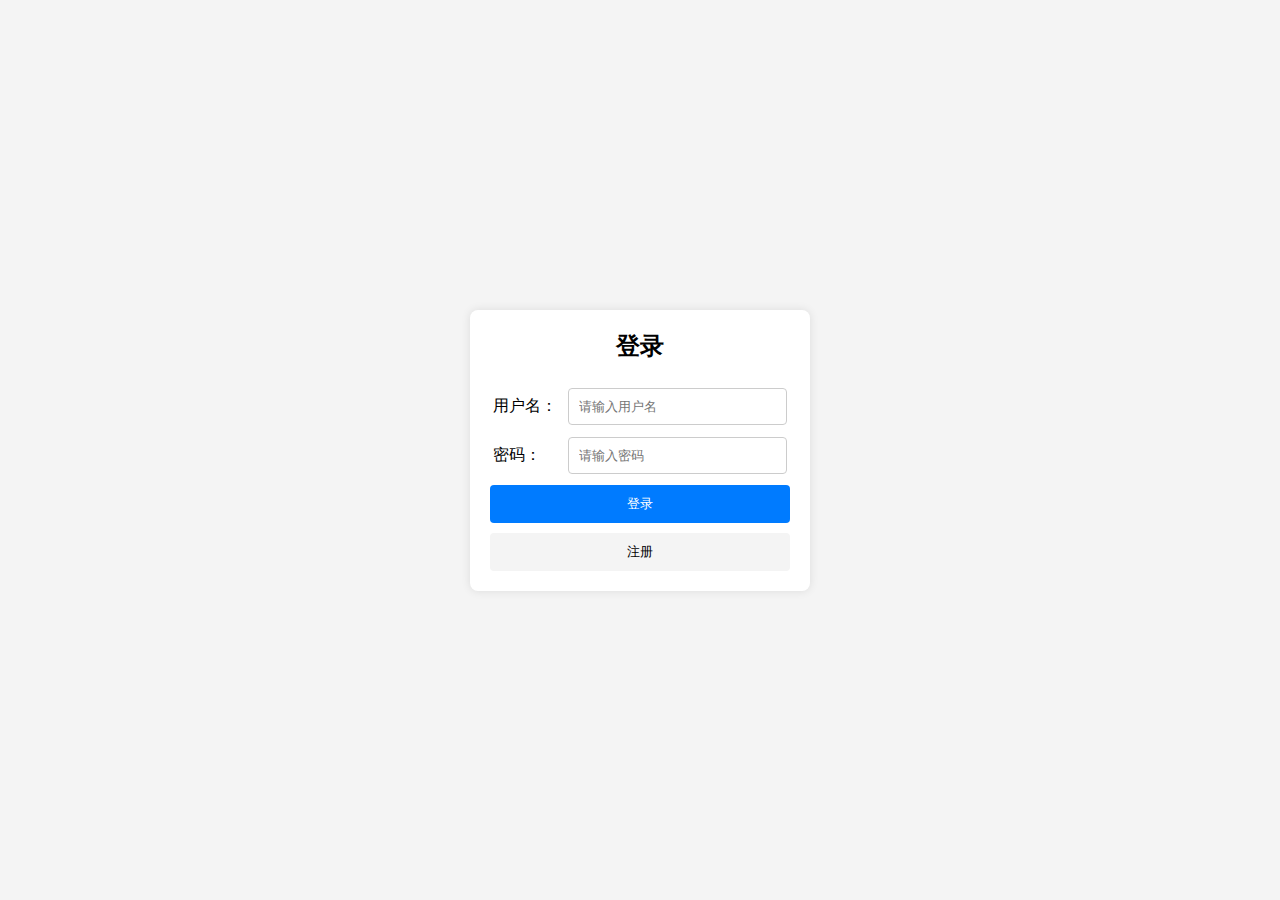
==== commit 7c97ae08: "统一主页顶部字体大小，调整聊天记录显示逻辑，优化聊天界面，修复好友请求、搜索、聊天记录功能及界面布局问题，新增好友聊天文件传输功能。" ====
--- a/change.html
+++ b/change.html
@@ -7,7 +7,8 @@
 		<link rel="stylesheet" href="style.css" />
 	</head>
 	<body class="flex">
-		<div class="form">
+		<div id="bg" class="bg"></div>
+		<div class="form" style="position:relative">
 			<h2 data-key="editInfo"></h2>
 			<div class="pop2" id="pop2">
 				<table class="table0">
@@ -20,7 +21,6 @@
 						<td><input type="password" id="repass" class="text"></td>
 					</tr>
 				</table>
-				
 				<div class="buttons">
 					<button class="b" id="no" data-key="close"></button>
 					<button class="main-button" id="ok" data-key="confirm"></button>
@@ -31,6 +31,7 @@
 					<td class="table"><img id="avatar" class="avatar2" src="default.jpg"><div class="gray" data-key="avatarChangePrompt" style="width:80px"></div></td>
 					<td class="table">
 						<span class="t"><span data-key="usernameLabel"></span><span id="user"></span></span><br />
+						<span class="t"><span>ID: </span><span id="id"></span>, <span data-key="userCreatedAt"></span><span id="time"></span></span><br />
 						<span class="t"><label for="nick" data-key="nicknameLabel"></label><input type="text" id="nick" class="text" /></span>
 					</td>
 				</tr>
@@ -59,185 +60,188 @@
 				</tr>
 			</table>
 			<div class="buttons">
-				<button class="b" id="changepass" data-key="changePassword">修改密码</button>
-				<button class="b" id="del" data-key="deleteAccount">注销账户</button>
-				<button class="main-button" id="save" data-key="save">保存</button>
+				<button class="b" id="changepass" data-key="changePassword"></button>
+				<button class="b" id="del" data-key="deleteAccount"></button>
+				<button class="b" id="viewProfile" data-key="viewProfile"></button>
+				<button class="main-button" id="save" data-key="save"></button>
 			</div>
 		</div>
 		<input type="file" class="hidden" id="fileInput" accept="image/jpeg, image/png">
-		<script src="js/lib.js"></script>
+		<script src="lib.js"></script>
 		<script>
-			var isPopupVisible = false, conf = {}, nconf = {}, language, lang = new URLSearchParams(window.location.search).get('lang') || 'zh-CN';
-			function request(lang) {
-				var xhr0 = new XMLHttpRequest();
-				xhr0.open('GET', 'languages/' + encodeURIComponent(lang) + '.json', true);
-				xhr0.onreadystatechange = function() {
-					if (xhr0.readyState === 4) {
-						if (xhr0.status === 200) {
-							language = JSON.parse(xhr0.responseText);
+			var isPopupVisible = false, userData = {}, updatedData = {}, localizedStrings, languageCode = new URLSearchParams(location.search).get('lang') || 'zh-CN';
+			function loadLanguage(lang) {
+				var xhr = new XMLHttpRequest();
+				xhr.open('GET', 'languages/' + encodeURIComponent(lang) + '.json', true);
+				xhr.onreadystatechange = function() {
+					if (xhr.readyState === 4) {
+						if (xhr.status === 200) {
+							localizedStrings = JSON.parse(xhr.responseText);
 							document.querySelectorAll('[data-key]').forEach(function(element) {
-								element.innerText = language[element.dataset.key];
+								element.innerText = localizedStrings[element.dataset.key];
 							});
-							document.getElementById('nick').setAttribute('placeholder', language.enterNickname);
-							document.getElementById('bio').setAttribute('placeholder', language.enterSignature);
-						} else if (xhr0.status === 404) {
-							request('zh-CN');
-						}
-					}
-				};
-				xhr0.send();
+							document.getElementById('nick').setAttribute('placeholder', localizedStrings.enterNickname);
+							document.getElementById('bio').setAttribute('placeholder', localizedStrings.enterSignature);
+						} else if (xhr.status === 404) {
+							loadLanguage('zh-CN');
+						}
+					}
+				};
+				xhr.send();
 			}
 			window.onload = function() {
-				var token = getCookie('_');
-				request(lang);
-				if (!token) {
-					location.href = 'login.html?lang=' + lang;
-				}
-				var params = new URLSearchParams({
-					token: token,
-					v: '2'
-				});
-				var xhr = new XMLHttpRequest();
-				xhr.open('POST', 'user_data2.php?lang=' + lang, true);
-				xhr.setRequestHeader('Content-Type', 'application/x-www-form-urlencoded');
-				xhr.onreadystatechange = function() {
-					if (xhr.readyState === 4 && xhr.status === 200) {
-						var response = JSON.parse(xhr.responseText);
-						if (response.code === 1) {
-							conf = response.data;
-							document.getElementById('user').innerText = conf.user;
-							document.getElementById('nick').value = conf.nick;
-							if (conf.avatar) document.getElementById('avatar').src = 'avatar/' + conf.token + '.jpg';
-							document.getElementById('gender').value = conf.gender;
-							document.getElementById('birth').value = conf.birth;
-							document.getElementById('bio').value = conf.bio;
-						} else if (response.code === 0) {
-							showPop2(response.msg, [{text: language.relogin, fn: function () {
-								location.href = 'login.html?lang=' + lang;
+				var sessionCookie = getCookie('_');
+				loadLanguage(languageCode);
+				if (!sessionCookie) {
+					location.href = 'login.html?lang=' + languageCode;
+				}
+				var xhrUserData = new XMLHttpRequest();
+				xhrUserData.open('POST', 'user_data2.php?lang=' + languageCode, true);
+				xhrUserData.setRequestHeader('Content-Type', 'application/x-www-form-urlencoded');
+				xhrUserData.onreadystatechange = function() {
+					if (xhrUserData.readyState === 4 && xhrUserData.status === 200) {
+						var responseData = JSON.parse(xhrUserData.responseText);
+						if (responseData.code === 1) {
+							userData = responseData.data;
+							document.getElementById('user').innerText = userData.user;
+							document.getElementById('id').innerText = userData.id;
+							document.getElementById('time').innerText = formatDateShort(userData.time, languageCode);
+							document.getElementById('nick').value = userData.nick;
+							if (userData.avatar) {
+								document.getElementById('avatar').src = 'avatar/' + userData.avatar + '.jpg';
+								document.getElementById('bg').style.backgroundImage = 'url(avatar/' + userData.avatar + '.jpg)';
+							} else {
+								document.getElementById('avatar').src = 'default.jpg';
+								document.getElementById('bg').style.backgroundImage = 'url(default.jpg)';
+							}
+							document.getElementById('gender').value = userData.gender;
+							document.getElementById('birth').value = userData.birth;
+							document.getElementById('bio').value = userData.bio;
+						} else if (responseData.code === 0) {
+							showPop2(responseData.msg, [{text: localizedStrings.relogin, fn: function () {
+								location.href = 'login.html?lang=' + languageCode;
 							}}]);
 						}
 					}
 				};
-				xhr.send(params.toString());
+				xhrUserData.send();
 			};
 			document.getElementById('changepass').addEventListener('click', togglePopupVisibility);
 			document.getElementById('no').addEventListener('click', togglePopupVisibility);
 			document.getElementById('save').addEventListener('click', function() {
-				if (conf.nick !== document.getElementById('nick').value.trim()) {
+				if (userData.nick !== document.getElementById('nick').value.trim()) {
 					var newNickname = document.getElementById('nick').value.trim();
 					if (!newNickname) {
-						showPop(language.nicknameRequired);
+						showPop(localizedStrings.nicknameRequired);
 						return;
 					}
-					nconf.nick = newNickname;
-				}
-				if (conf.gender !== document.getElementById('gender').value) {
-					nconf.gender = document.getElementById('gender').value;
-				}
-				if (conf.birth !== document.getElementById('birth').value) {
+					updatedData.nick = newNickname;
+				}
+				if (userData.gender !== document.getElementById('gender').value) {
+					updatedData.gender = document.getElementById('gender').value;
+				}
+				if (userData.birth !== document.getElementById('birth').value) {
 					if (testFuture(new Date(document.getElementById('birth').value))) {
-						showPop(language.birthdayFutureError);
+						showPop(localizedStrings.birthdayFutureError);
 						return;
 					}
-					nconf.birth = document.getElementById('birth').value;
-				}
-				if (conf.bio !== document.getElementById('bio').value) {
-					nconf.bio = document.getElementById('bio').value.trim();
-				}
-				if (Object.keys(nconf).length === 0) {
-					showPop2(language.noChanges, [{text: language.returnHome, fn: function() {
-						location.href = "index.html?lang=" + lang;
+					updatedData.birth = document.getElementById('birth').value;
+				}
+				if (userData.bio !== document.getElementById('bio').value) {
+					updatedData.bio = document.getElementById('bio').value.trim();
+				}
+				if (Object.keys(updatedData).length === 0) {
+					showPop2(localizedStrings.noChanges, [{text: localizedStrings.returnHome, fn: function() {
+						location.href = "index.html?lang=" + languageCode;
 					}}]);
 					return;
 				}
-				var saveParams = new URLSearchParams({p:JSON.stringify(nconf),id:conf.id,token:conf.token,v:'2'});
+				var params = new URLSearchParams({p:JSON.stringify(updatedData),id:userData.id});
 				var xhrSave = new XMLHttpRequest();
-				xhrSave.open('POST', 'save.php?lang=' + lang, true);
+				xhrSave.open('POST', 'save.php?lang=' + languageCode, true);
 				xhrSave.setRequestHeader('Content-Type', 'application/x-www-form-urlencoded');
 				xhrSave.onreadystatechange = function() {
 					if (xhrSave.readyState === 4 && xhrSave.status === 200) {
 						var response = JSON.parse(xhrSave.responseText);
 						if (response.code === 1) {
-							location.href = "index.html?lang=" + lang;
+							location.href = "index.html?lang=" + languageCode;
 						} else if (response.code === 0) {
-							showPop2(response.msg, [{text: language.relogin, fn: function () {
-								location.href = "login.html?lang=" + lang;
+							showPop2(response.msg, [{text: localizedStrings.relogin, fn: function () {
+								location.href = "login.html?lang=" + languageCode;
 							}}]);
 						} else {
 							showPop(response.msg);
 						}
 					}
 				};
-				xhrSave.send(saveParams);
+				xhrSave.send(params);
 			});
 			document.getElementById('ok').addEventListener('click', function() {
 				if (checkPassword(document.getElementById('pass').value, document.getElementById('repass').value)) {
-					nconf.pass = document.getElementById('pass').value;
-					showPop(language.passwordSavedMessage);
+					updatedData.pass = document.getElementById('pass').value;
+					showPop(localizedStrings.passwordSavedMessage);
 				} else {
-					showPop(language.invalidPassword);
+					showPop(localizedStrings.invalidPassword);
 				}
 			});
 			document.getElementById('del').addEventListener('click', function() {
-				var confirmDeletion = showPop2(language.confirmAccountDeletion, [{text: language.confirm, fn: function() {
-				    var accountId = conf.id;
-					var queryParams = new URLSearchParams({
-						id: accountId,
-						token: conf.token,
-						v: '2'
-					});
-					var xhrRequest = new XMLHttpRequest();
-					xhrRequest.open('POST', 'del.php?lang=' + lang, true);
-					xhrRequest.setRequestHeader('Content-Type', 'application/x-www-form-urlencoded');
-					xhrRequest.onreadystatechange = function() {
-						if (xhrRequest.readyState === 4 && xhrRequest.status === 200) {
-							var responseText = JSON.parse(xhrRequest.responseText);
-							if (responseText.code === 0 || responseText.code === 1) {
-								showPop2(responseText.msg, [{text: language.relogin, fn: function() {
-								    location.href = "login.html?lang=" + lang;
+				showPop2(localizedStrings.confirmAccountDeletion, [{text: localizedStrings.confirm, fn: function() {
+					var userId = userData.id;
+					var params = new URLSearchParams({id: userId});
+					var xhrDelete = new XMLHttpRequest();
+					xhrDelete.open('POST', 'del.php?lang=' + languageCode, true);
+					xhrDelete.setRequestHeader('Content-Type', 'application/x-www-form-urlencoded');
+					xhrDelete.onreadystatechange = function() {
+						if (xhrDelete.readyState === 4 && xhrDelete.status === 200) {
+							var response = JSON.parse(xhrDelete.responseText);
+							if (response.code === 0 || response.code === 1) {
+								showPop2(response.msg, [{text: localizedStrings.relogin, fn: function() {
+									location.href = "login.html?lang=" + languageCode;
 								}}]);
 							} else {
-								showPop(responseText.msg);
+								showPop(response.msg);
 							}
 						}
 					};
-					xhrRequest.send(queryParams.toString());
-				}}, {text: language.cancel}]);
+					xhrDelete.send(params.toString());
+				}}, {text: localizedStrings.cancel}]);
 			});
 			document.getElementById('avatar').addEventListener('click', function() {
 				document.getElementById('fileInput').click();
 			});
 			document.getElementById('fileInput').addEventListener('change', function(event) {
-				var selectedFile = event.target.files[0];
-				if (!selectedFile) return;
-				var fileExtension = selectedFile.name.split('.').pop().toLowerCase();
+				var file = event.target.files[0];
+				if (!file) return;
+				var fileExtension = file.name.split('.').pop().toLowerCase();
 				if (fileExtension !== 'jpg' && fileExtension !== 'png') {
-					alert(language.imageFormatError);
+					alert(localizedStrings.imageFormatError);
 					return;
 				}
 				var formData = new FormData();
 				formData.append('avatar', document.getElementById('fileInput').files[0]);
-				formData.append('id', conf.id);
-				formData.append('token', conf.token);
-				formData.append('v', '2');
-				var httpReq = new XMLHttpRequest();
-				httpReq.open('POST', 'avatar.php?lang=' + lang, true);
-				httpReq.onload = function () {
-					if (httpReq.readyState === 4 && httpReq.status === 200) {
-						var serverResponse = JSON.parse(httpReq.responseText);
-						if (serverResponse.code === 1) {
-							document.getElementById('avatar').setAttribute('src', 'avatar/' + conf.token + '.jpg');
-							showPop(serverResponse.msg);
-						} else if (serverResponse.code === 0) {
-							showPop2(serverResponse.msg, [{text: language.relogin, fn: function () {
-								location.href = "login.html?lang=" + lang;
+				formData.append('id', userData.id);
+				var xhrAvatar = new XMLHttpRequest();
+				xhrAvatar.open('POST', 'avatar.php?lang=' + languageCode, true);
+				xhrAvatar.onload = function () {
+					if (xhrAvatar.readyState === 4 && xhrAvatar.status === 200) {
+						var response = JSON.parse(xhrAvatar.responseText);
+						if (response.code === 1) {
+							document.getElementById('avatar').setAttribute('src', 'avatar/' + response.avatar + '.jpg');
+							document.getElementById('bg').style.backgroundImage = 'url(avatar/' + response.avatar + '.jpg)';
+							showPop(response.msg);
+						} else if (response.code === 0) {
+							showPop2(response.msg, [{text: localizedStrings.relogin, fn: function () {
+								location.href = "login.html?lang=" + languageCode;
 							}}]);
 						} else {
-							showPop(serverResponse.msg);
-						}
-					}
-				};
-				httpReq.send(formData);
+							showPop(response.msg);
+						}
+					}
+				};
+				xhrAvatar.send(formData);
+			});
+			document.getElementById('viewProfile').addEventListener('click', function() {
+				location.href = 'profile.html?lang=' + languageCode + '&id=' + userData.id;
 			});
 		</script>
 	</body>
--- a/style.css
+++ b/style.css
@@ -22,14 +22,39 @@
 	height: 100%;
 	margin: 0;
 }
+.add-friend-btn {
+	padding: 10px 20px;
+	background-color: #007bff;
+	color: #ffffff;
+	border: none;
+	border-radius: 5px;
+	cursor: pointer;
+	font-size: 16px;
+}
 .avatar {
-	width: 120px;
-	height: 120px;
+	width: 14px;
+	height: 14px;
+	transform: translateY(3px);
+	border-radius: 50%;
+}
+.avatar1 {
+	width: 60px;
+	height: 60px;
+	border-radius: 50%;
+	object-fit: cover;
 }
 .avatar2 {
 	width: 80px;
 	height: 80px;
 }
+.avatar3 {
+	width: 40px;
+	height: 40px;
+	border-radius: 50%;
+	display: flex;
+	align-items: center;
+	justify-content: center;
+}
 .b {
 	padding: 10px;
 	background-color: white;
@@ -37,12 +62,76 @@
 	color: #007BFF;
 	cursor: pointer;
 }
+.badge::after {
+	content: attr(data-count);
+	position: absolute;
+	right: 0;
+	top: 50%;
+	transform: translateY(-50%);
+	background-color: red;
+	color: white;
+	border-radius: 10px;
+	height: 20px;
+	text-align: center;
+	line-height: 20px;
+	font-size: 14px;
+	font-weight: bold;
+	padding: 0 5px;
+}
+.badge:not([data-count])::after,
+.badge[data-count="0"]::after,
+.badge2:not([data-count])::after,
+.badge2[data-count="0"]::after,
+.badge3:not([data-count])::after,
+.badge3[data-count="0"]::after {
+	display: none;
+}
+.badge2::after {
+	content: attr(data-count);
+	top: 50%;
+	transform: translateY(-50%);
+	background-color: red;
+	color: white;
+	border-radius: 10px;
+	height: 20px;
+	text-align: center;
+	line-height: 20px;
+	font-size: 14px;
+	font-weight: bold;
+	padding: 0 5px;
+	margin-left: 5px;
+}
+.badge3::after {
+	content: attr(data-count);
+	right: 18px;
+	background-color: red;
+	color: white;
+	border-radius: 10px;
+	height: 20px;
+	text-align: center;
+	line-height: 20px;
+	font-size: 14px;
+	font-weight: bold;
+	padding: 0 5px;
+	margin-left: 5px;
+	position: absolute;
+}
+.bg {
+	background: no-repeat center center fixed;
+	background-size: cover;
+	background-color: rgba(255, 255, 255, 0.3);
+	position: absolute;
+	filter: blur(100px);
+	height: 100%;
+	width: 100%;
+	height: 100%;
+}
 .between {
 	display: flex;
 	justify-content: space-between;
 }
 .big {
-	font-size: 30px;
+	font-size: 20px;
 	line-height: 45px;
 	color: #000;
 }
@@ -55,6 +144,12 @@
 	border-color: #ccc;
 	border-radius: 10px;
 }
+.bubble {
+	padding: 10px;
+	border-radius: 10px;
+	box-shadow: 0 2px 4px rgba(0, 0, 0, 0.1);
+	word-break: break-word;
+}
 .buttons {
 	display: flex;
 	justify-content: space-between;
@@ -62,13 +157,74 @@
 .card {
 	margin: 10px;
 	padding: 20px;
-	position: relative;
-	top: 20px;
-	left: 2.5%;
-	width: calc(95% - 60px);
 	border-radius: 20px;
 	box-shadow: 0 0 10px rgba(0, 0, 0, 0.1);
 	background-color: white;
+}
+.chat-avatar {
+	width: 40px;
+	height: 40px;
+	border-radius: 50%;
+	margin-right: 10px;
+}
+.chat-container {
+	display: flex;
+	flex-direction: column;
+	height: 100vh;
+}
+.chat-header {
+	display: flex;
+	justify-content: space-between;
+	align-items: center;
+	padding: 10px;
+	background-color: #fff;
+	border-bottom: 1px solid #ddd;
+}
+.chat-info {
+	width: 210px;
+}
+.chat-item {
+	display: flex;
+	align-items: center;
+	padding: 10px 0;
+	cursor: default;
+}
+.chat-name {
+	font-size: 16px;
+	font-weight: bold;
+	white-space: nowrap;
+	overflow: hidden;
+	text-overflow: ellipsis;
+	max-width: 210px;
+}
+.chat-preview {
+	margin-top: 5px;
+	font-size: 14px;
+	color: #555;
+	white-space: nowrap;
+	overflow: hidden;
+	text-overflow: ellipsis;
+	max-width: 210px;
+}
+.chat-time {
+	font-size: 12px;
+	color: #888;
+	flex-shrink: 0;
+	display: flex;
+	justify-content: center;
+	align-items: center;
+}
+.chat-top {
+	display: flex;
+	flex-direction: row;
+	justify-content: space-between;
+}
+.chat-window {
+	flex: 1;
+	overflow-y: auto;
+	padding: 10px;
+	background-color: #fff;
+	border-bottom: 1px solid #ddd;
 }
 .col1 {
 	width: 40px;
@@ -76,6 +232,41 @@
 .col2 {
 	line-height: 40px;
 }
+.container {
+	max-width: 600px;
+	margin: 0 auto;
+	background-color: #fff;
+	padding: 20px;
+	box-shadow: 0 0 10px rgba(0, 0, 0, 0.1);
+	border-radius: 8px;
+}
+.file {
+	padding: 10px;
+	border-radius: 10px;
+	box-shadow: 0 2px 4px rgba(0, 0, 0, 0.1);
+	word-break: break-word;
+	width: 300px;
+	height: 36px;
+	display: flex;
+	flex-direction: row;
+	cursor: default;
+}
+.file-icon {
+	width: 36px;
+	height: 36px;
+	background-image: url(file_icon.png);
+	background-size: cover;
+	flex-shrink: 0;
+	display: inline-block;
+}
+.file-name {
+	width: 286px;
+	display: -webkit-box;
+	-webkit-line-clamp: 2;
+	-webkit-box-orient: vertical;
+	overflow: hidden;
+	text-overflow: ellipsis;
+}
 .flex {
 	display: flex;
 }
@@ -85,14 +276,84 @@
 	border-radius: 8px;
 	box-shadow: 0 0 10px rgba(0, 0, 0, 0.1);
 	width: 300px;
+	max-height: 100vh;
+	overflow-y: auto;
+}
+.form2 {
+	background-color: #fff;
+	padding: 20px;
+	border-radius: 8px;
+	box-shadow: 0 0 10px rgba(0, 0, 0, 0.1);
+	width: 300px;
+	max-height: 100vh;
+    box-sizing: border-box;
+    overflow-y: auto;
+}
+.friend {
+	margin: 5px 0;
+}
+.friend summary {
+	font-weight: bold;
+	cursor: pointer;
+	outline: none;
+	position: relative;
+}
+.friend-item {
+	display: flex;
+	justify-content: space-between;
+	align-items: center;
+	margin: 10px;
+	padding: 15px;
+	border-radius: 8px;
+	box-shadow: 0 0 10px rgba(0, 0, 0, 0.2);
+	background-color: #fafafa;
+	width: calc(100% - 50px);
+}
+.friend-item button {
+	margin-left: 10px;
+	padding: 10px 20px;
+	border: none;
+	background-color: #28a745;
+	color: #fff;
+	border-radius: 4px;
+	cursor: pointer;
+	flex-shrink: 0;
+}
+.friend-item button.reject {
+	background-color: #dc3545;
+}
+.friend-list {
+	list-style-type: none;
+	padding: 0;
+	overflow-y: auto;
 }
 .gray {
 	color: #777;
 	font-size: 12px;
 	text-align: center;
 }
+.header {
+	display: flex;
+	align-items: center;
+	justify-content: space-between;
+	width: 100%;
+	margin-bottom: 15px;
+}
 .hidden {
 	display: none;
+}
+.info {
+	display: flex;
+	flex-direction: column;
+	justify-content: center;
+	margin: 0 10px;
+}
+.input-container {
+	display: flex;
+	flex-direction: column;
+	padding: 10px;
+	background-color: #f9f9f9;
+	border-top: 1px solid #ddd;
 }
 .link {
 	font-size: 16px;
@@ -102,6 +363,16 @@
 .link1 {
 	color: #007BFF;
 }
+.name {
+	font-weight: bold;
+	font-size: 1.2em;
+	cursor: default;
+}
+.nick {
+	font-size: 24px;
+	font-weight: bold;
+	margin-bottom: 5px;
+}
 .main-button {
 	padding: 10px;
 	background-color: #007BFF;
@@ -109,6 +380,38 @@
 	color: white;
 	border-radius: 10px;
 	cursor: pointer;
+}
+.message {
+	margin: 10px 0;
+	display: flex;
+	align-items: center;
+	gap: 10px;
+}
+.message-container {
+	display: flex;
+	flex-direction: column;
+	align-items: flex-start;
+}
+.message-container.sent {
+	align-items: flex-end;
+}
+.message.sent {
+	flex-direction: row-reverse;
+}
+.more-button {
+	padding: 10px 20px;
+	border: none;
+	border-radius: 20px;
+	background-color: #6c757d;
+	color: #fff;
+	cursor: pointer;
+}
+.more-info {
+	background-color: #fff;
+	padding: 20px;
+	border: 0;
+	border-radius: 8px;
+	box-shadow: 0 0 10px rgba(0, 0, 0, 0.1);
 }
 .pointer {
 	cursor: pointer;
@@ -160,6 +463,10 @@
 	visibility: hidden;
 	transform: translateY(-200px);
 }
+.profile {
+	display: flex;
+	align-items: center;
+}
 .regist {
 	margin-top: 10px;
 	width: 100%;
@@ -172,14 +479,39 @@
 }
 .right {
 	float: right;
+	display: flex;
 	font-size: 16px;
 	line-height: 30px;
 }
+.search-container {
+	display: flex;
+	justify-content: space-between;
+	align-items: center;
+	margin-bottom: 20px;
+}
+.search-container button {
+	padding: 10px 20px;
+	border: none;
+	background-color: #007bff;
+	color: #fff;
+	border-radius: 4px;
+	cursor: pointer;
+}
+.search-container input[type="text"] {
+	width: calc(100% - 90px);
+	padding: 10px;
+	border: 1px solid #ccc;
+	border-radius: 4px;
+	margin: 0;
+}
 .select {
+	display: inline-block;
 	margin: 0 5px;
 	border-width: 0;
 	padding: 5px 10px;
 	border-radius: 10px;
+	background-color: white;
+	font-size: 14px;
 }
 .selection {
 	background-color: white;
@@ -196,10 +528,33 @@
 	border-color: #ccc;
 	border-radius: 10px;
 }
+.send-button {
+	padding: 10px 20px;
+	border: none;
+	border-radius: 20px;
+	background-color: #007bff;
+	color: #fff;
+	cursor: pointer;
+}
+.send-button-container {
+	display: flex;
+	justify-content: flex-end;
+	margin-top: 10px;
+	gap: 10px;
+}
 .small {
-	font-size: 16px;
-	line-height: 24px;
-	color: #afafaf;
+	font-size: 14px;
+	line-height: 7px;
+	color: black;
+}
+.small-item {
+	display: inline-block;
+	margin: 0 5px;
+	border-width: 0;
+	padding: 0 10px;
+	border-radius: 10px;
+	background-color: white;
+	cursor: default;
 }
 .sp {
 	text-align: center;
@@ -234,9 +589,46 @@
 	width: 100%;
 	box-sizing: border-box;
 }
+.textarea-box {
+	flex: 1;
+	padding: 10px;
+	border: 1px solid #ddd;
+	border-radius: 20px;
+	resize: none;
+}
+.time {
+	font-size: 0.8em;
+	color: #888;
+	margin-top: 5px;
+}
+.timestamp {
+	color: #888;
+	font-size: 12px;
+	margin-left: 10px;
+	flex-shrink: 0;
+}
 .top {
 	width: calc(100% - 20px);
 	padding: 10px;
 	height: 30px;
 	box-shadow: 0 0 10px rgba(0, 0, 0, 0.1);
+	z-index: 3;
+	background-color: #f4f4f4;
+}
+.user {
+	font-size: 16px;
+	color: #666666;
+}
+.username {
+	cursor: default;
+	white-space: nowrap;
+	overflow: hidden;
+	text-overflow: ellipsis;
+}
+.user-profile {
+	display: flex;
+	flex-direction: column;
+	align-items: center;
+	padding: 10px;
+	cursor: default;
 }